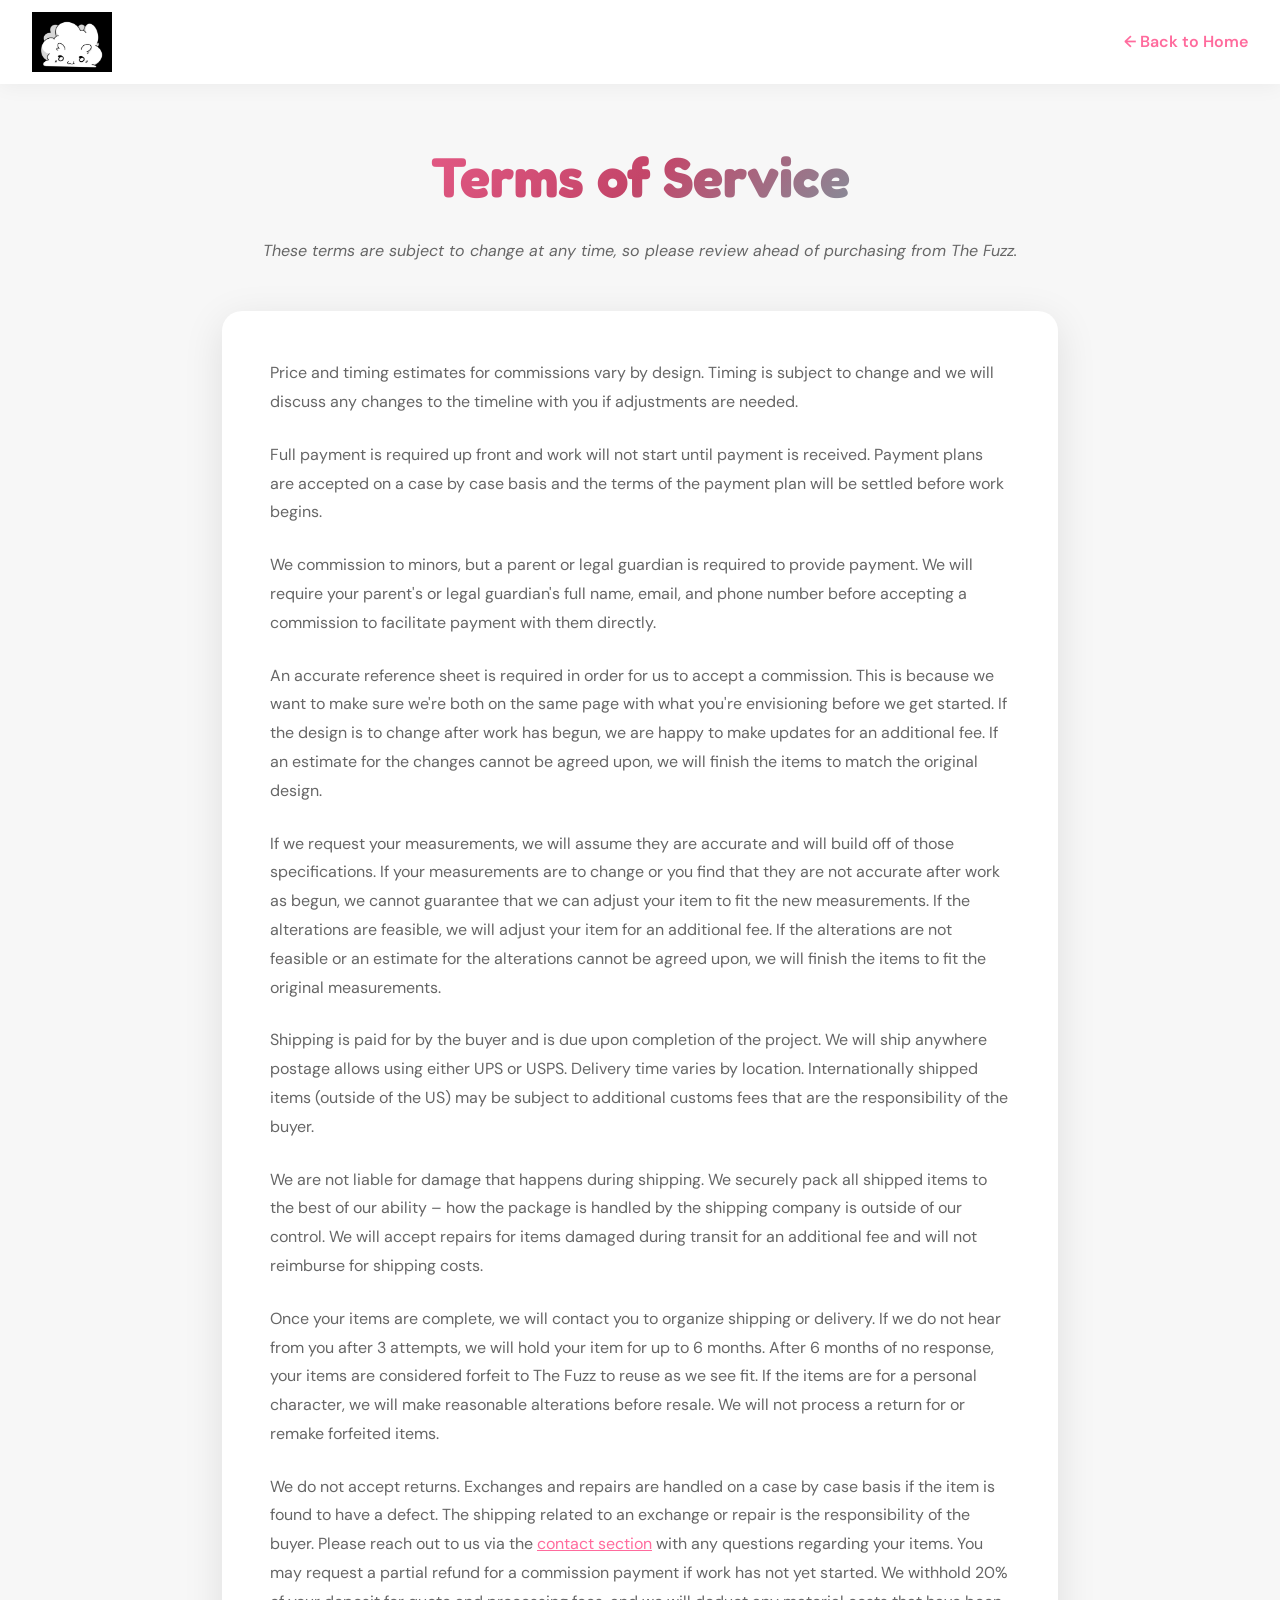
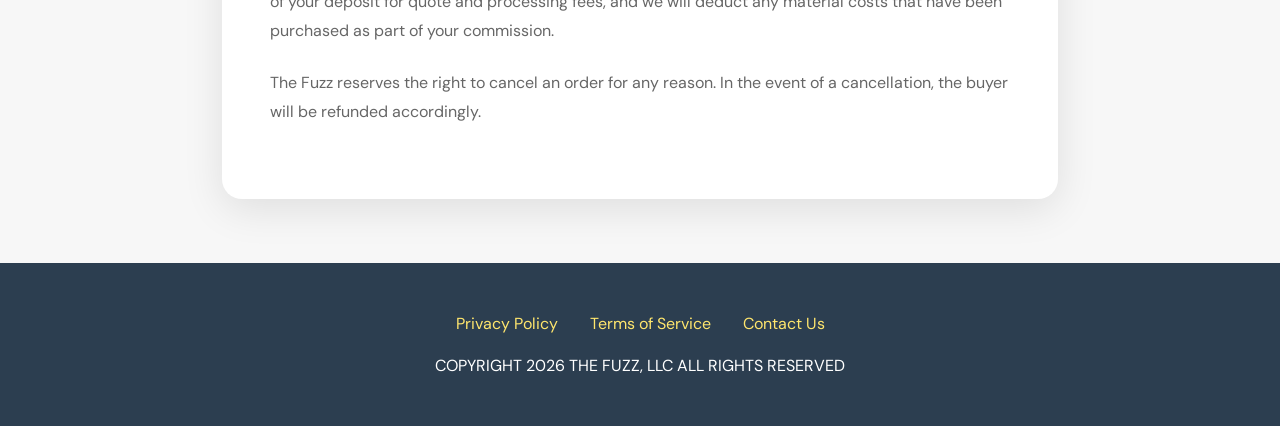
==== term-of-service.html @ 5d9a10b8 "add html files" ====
<!DOCTYPE html>
<html lang="en">
<head>
    <meta charset="UTF-8">
    <meta name="viewport" content="width=device-width, initial-scale=1.0">
    <title>Terms of Service - The Fuzz</title>
    <meta name="description" content="Terms of Service for The Fuzz custom fursuit commissions">
    
    <link rel="preconnect" href="https://fonts.googleapis.com">
    <link rel="preconnect" href="https://fonts.gstatic.com" crossorigin>
    <link href="https://fonts.googleapis.com/css2?family=Fredoka:wght@400;600;700&family=DM+Sans:wght@400;500;700&display=swap" rel="stylesheet">
    
    <style>
        :root {
            --primary: #FF6B9D;
            --primary-dark: #E5528A;
            --secondary: #4ECDC4;
            --accent: #FFE66D;
            --dark: #2C3E50;
            --light: #F7F7F7;
            --white: #FFFFFF;
            --text: #333333;
            --text-light: #666666;
            --gradient: linear-gradient(135deg, #FF6B9D 0%, #C44569 50%, #4ECDC4 100%);
        }
        
        * {
            margin: 0;
            padding: 0;
            box-sizing: border-box;
        }
        
        html {
            scroll-behavior: smooth;
        }
        
        body {
            font-family: 'DM Sans', sans-serif;
            color: var(--text);
            line-height: 1.6;
            background: var(--light);
        }
        
        /* Navigation */
        nav {
            background: rgba(255, 255, 255, 0.95);
            backdrop-filter: blur(10px);
            box-shadow: 0 2px 20px rgba(0, 0, 0, 0.05);
            position: sticky;
            top: 0;
            z-index: 1000;
        }
        
        .nav-container {
            max-width: 1400px;
            margin: 0 auto;
            padding: 0.75rem 2rem;
            display: flex;
            justify-content: space-between;
            align-items: center;
        }
        
        .logo {
            display: flex;
            align-items: center;
            text-decoration: none;
            transition: transform 0.3s ease;
        }
        
        .logo:hover {
            transform: scale(1.05);
        }
        
        .logo img {
            height: 60px;
            width: auto;
        }
        
        .back-link {
            color: var(--primary);
            text-decoration: none;
            font-weight: 600;
            transition: color 0.3s ease;
        }
        
        .back-link:hover {
            color: var(--primary-dark);
        }
        
        /* Main Content */
        .container {
            max-width: 900px;
            margin: 3rem auto;
            padding: 0 2rem;
        }
        
        .terms-header {
            text-align: center;
            margin-bottom: 3rem;
        }
        
        .terms-header h1 {
            font-family: 'Fredoka', sans-serif;
            font-size: clamp(2.5rem, 5vw, 3.5rem);
            font-weight: 700;
            background: var(--gradient);
            -webkit-background-clip: text;
            -webkit-text-fill-color: transparent;
            background-clip: text;
            margin-bottom: 1rem;
        }
        
        .terms-header p {
            font-style: italic;
            color: var(--text-light);
        }
        
        .terms-content {
            background: white;
            padding: 3rem;
            border-radius: 20px;
            box-shadow: 0 10px 40px rgba(0, 0, 0, 0.1);
        }
        
        .terms-content p {
            margin-bottom: 1.5rem;
            color: var(--text-light);
            line-height: 1.8;
        }
        
        /* Footer */
        footer {
            background: var(--dark);
            color: white;
            padding: 3rem 2rem;
            text-align: center;
            margin-top: 4rem;
        }
        
        footer a {
            color: var(--accent);
            text-decoration: none;
            transition: color 0.3s ease;
        }
        
        footer a:hover {
            color: var(--secondary);
        }
        
        .footer-links {
            display: flex;
            gap: 2rem;
            justify-content: center;
            margin-bottom: 1rem;
            flex-wrap: wrap;
        }
        
        /* Responsive */
        @media (max-width: 768px) {
            .logo img {
                height: 50px;
            }
            
            .terms-content {
                padding: 2rem 1.5rem;
            }
        }
    </style>
</head>
<body>
    <!-- Navigation -->
    <nav>
        <div class="nav-container">
            <a href="index.html" class="logo">
                <img src="[data-uri]" alt="The Fuzz">
            </a>
            <a href="index.html" class="back-link">← Back to Home</a>
        </div>
    </nav>

    <!-- Main Content -->
    <div class="container">
        <div class="terms-header">
            <h1>Terms of Service</h1>
            <p>These terms are subject to change at any time, so please review ahead of purchasing from The Fuzz.</p>
        </div>
        
        <div class="terms-content">
            <p>Price and timing estimates for commissions vary by design. Timing is subject to change and we will discuss any changes to the timeline with you if adjustments are needed.</p>

            <p>Full payment is required up front and work will not start until payment is received. Payment plans are accepted on a case by case basis and the terms of the payment plan will be settled before work begins.</p>

            <p>We commission to minors, but a parent or legal guardian is required to provide payment. We will require your parent's or legal guardian's full name, email, and phone number before accepting a commission to facilitate payment with them directly.</p>

            <p>An accurate reference sheet is required in order for us to accept a commission. This is because we want to make sure we're both on the same page with what you're envisioning before we get started. If the design is to change after work has begun, we are happy to make updates for an additional fee. If an estimate for the changes cannot be agreed upon, we will finish the items to match the original design.</p>

            <p>If we request your measurements, we will assume they are accurate and will build off of those specifications. If your measurements are to change or you find that they are not accurate after work as begun, we cannot guarantee that we can adjust your item to fit the new measurements. If the alterations are feasible, we will adjust your item for an additional fee. If the alterations are not feasible or an estimate for the alterations cannot be agreed upon, we will finish the items to fit the original measurements.</p>

            <p>Shipping is paid for by the buyer and is due upon completion of the project. We will ship anywhere postage allows using either UPS or USPS. Delivery time varies by location. Internationally shipped items (outside of the US) may be subject to additional customs fees that are the responsibility of the buyer.</p>

            <p>We are not liable for damage that happens during shipping. We securely pack all shipped items to the best of our ability – how the package is handled by the shipping company is outside of our control. We will accept repairs for items damaged during transit for an additional fee and will not reimburse for shipping costs.</p>

            <p>Once your items are complete, we will contact you to organize shipping or delivery. If we do not hear from you after 3 attempts, we will hold your item for up to 6 months. After 6 months of no response, your items are considered forfeit to The Fuzz to reuse as we see fit. If the items are for a personal character, we will make reasonable alterations before resale. We will not process a return for or remake forfeited items.</p>

            <p>We do not accept returns. Exchanges and repairs are handled on a case by case basis if the item is found to have a defect. The shipping related to an exchange or repair is the responsibility of the buyer. Please reach out to us via the <a href="index.html#contact" style="color: var(--primary); text-decoration: underline;">contact section</a> with any questions regarding your items. You may request a partial refund for a commission payment if work has not yet started. We withhold 20% of your deposit for quote and processing fees, and we will deduct any material costs that have been purchased as part of your commission.</p>

            <p>The Fuzz reserves the right to cancel an order for any reason. In the event of a cancellation, the buyer will be refunded accordingly.</p>
        </div>
    </div>

    <!-- Footer -->
    <footer>
        <div class="footer-links">
            <a href="http://itssofuzzy.com/privacy-policy/">Privacy Policy</a>
            <a href="terms.html">Terms of Service</a>
            <a href="index.html#contact">Contact Us</a>
        </div>
        <p>COPYRIGHT 2026 THE FUZZ, LLC ALL RIGHTS RESERVED</p>
    </footer>
</body>
</html>
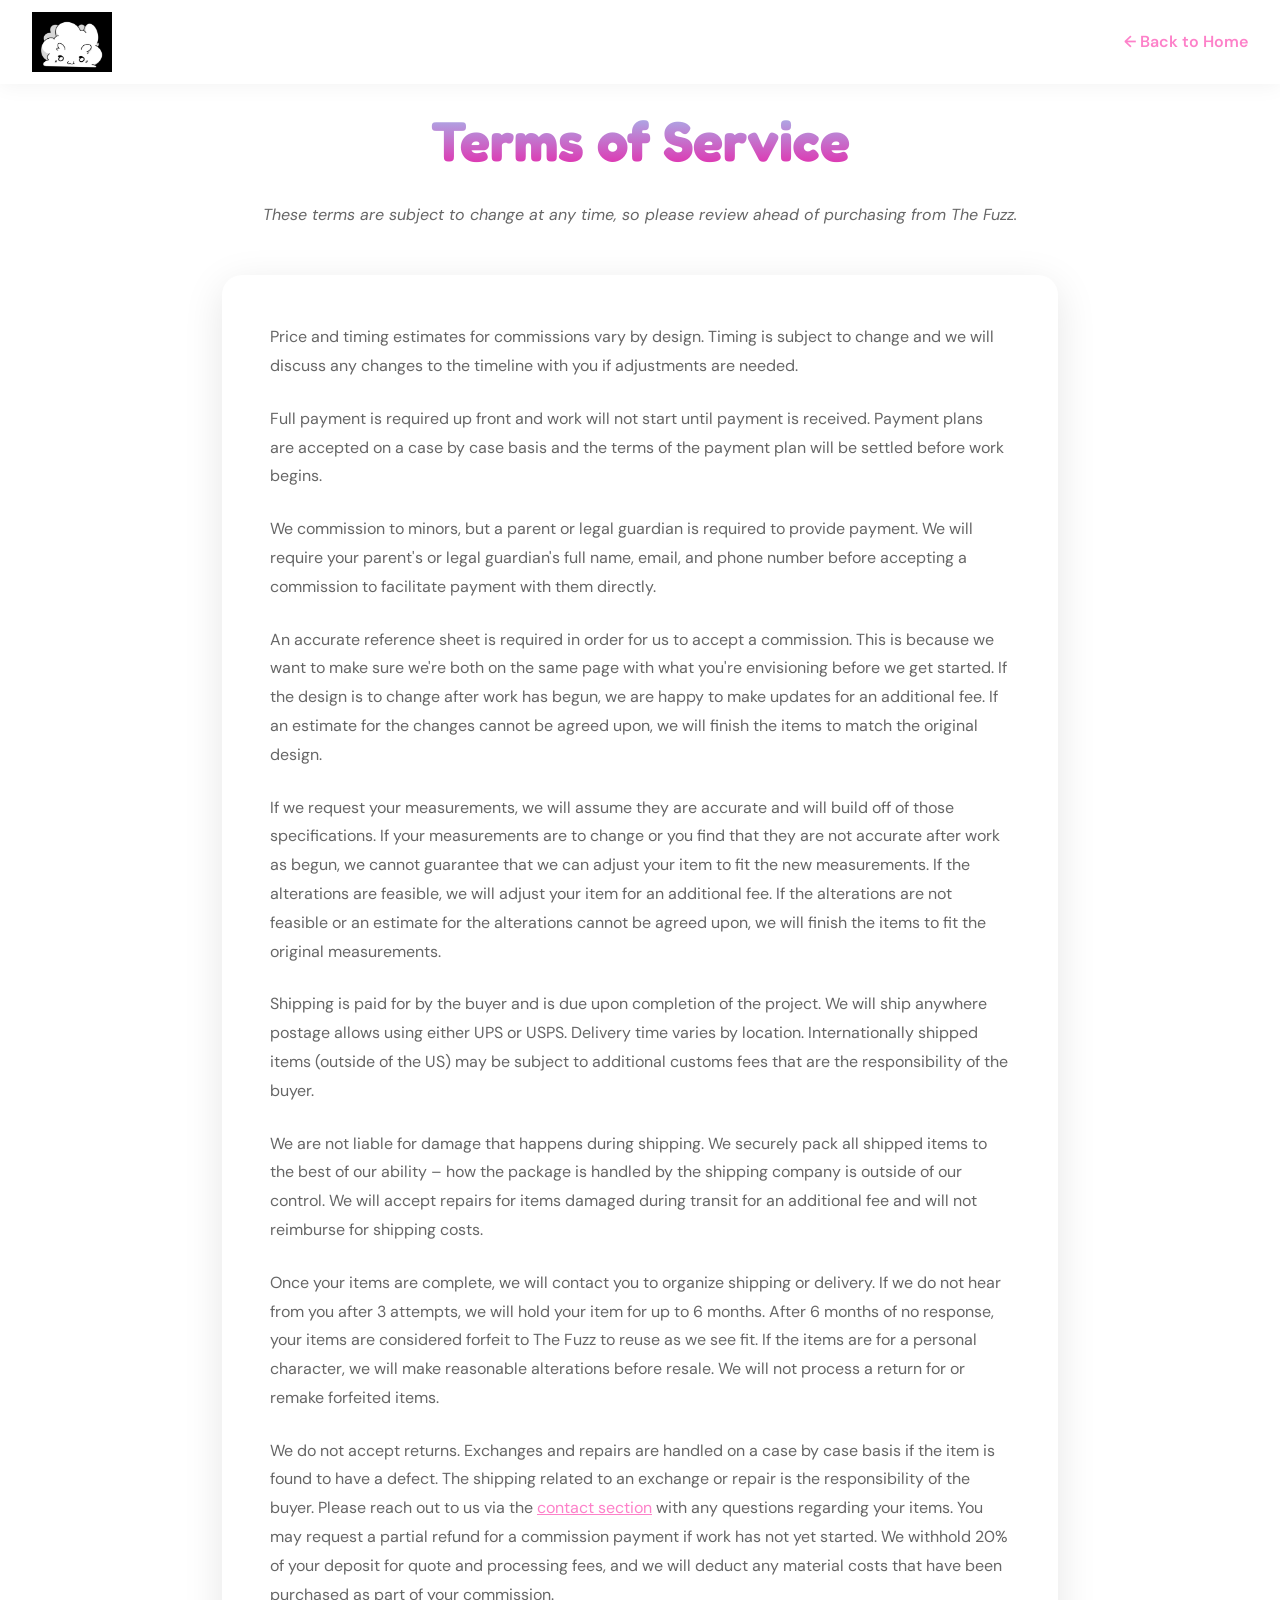
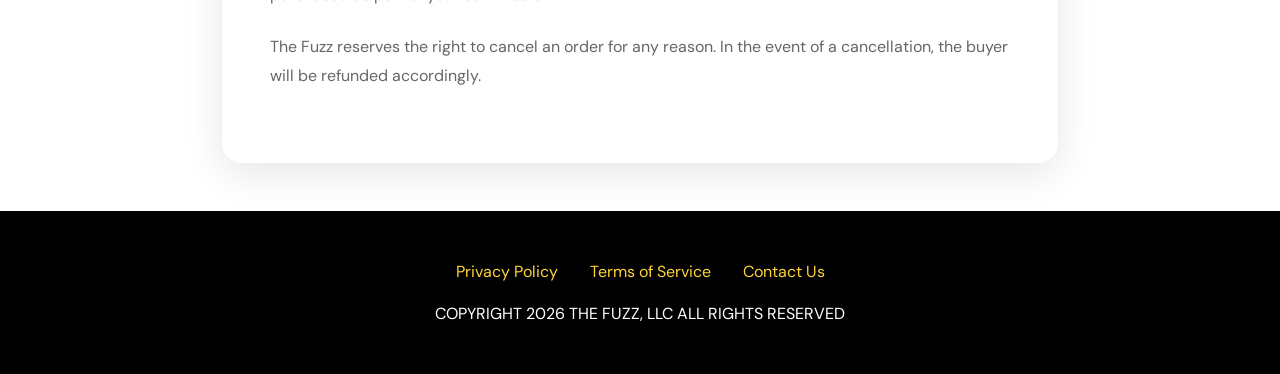
==== commit 748c6f31: "Extract inline CSS into shared styles.css Move the inline <style> blocks and inline style attributes" ====
--- a/term-of-service.html
+++ b/term-of-service.html
@@ -10,162 +10,7 @@
     <link rel="preconnect" href="https://fonts.gstatic.com" crossorigin>
     <link href="https://fonts.googleapis.com/css2?family=Fredoka:wght@400;600;700&family=DM+Sans:wght@400;500;700&display=swap" rel="stylesheet">
     
-    <style>
-        :root {
-            --primary: #FF6B9D;
-            --primary-dark: #E5528A;
-            --secondary: #4ECDC4;
-            --accent: #FFE66D;
-            --dark: #2C3E50;
-            --light: #F7F7F7;
-            --white: #FFFFFF;
-            --text: #333333;
-            --text-light: #666666;
-            --gradient: linear-gradient(135deg, #FF6B9D 0%, #C44569 50%, #4ECDC4 100%);
-        }
-        
-        * {
-            margin: 0;
-            padding: 0;
-            box-sizing: border-box;
-        }
-        
-        html {
-            scroll-behavior: smooth;
-        }
-        
-        body {
-            font-family: 'DM Sans', sans-serif;
-            color: var(--text);
-            line-height: 1.6;
-            background: var(--light);
-        }
-        
-        /* Navigation */
-        nav {
-            background: rgba(255, 255, 255, 0.95);
-            backdrop-filter: blur(10px);
-            box-shadow: 0 2px 20px rgba(0, 0, 0, 0.05);
-            position: sticky;
-            top: 0;
-            z-index: 1000;
-        }
-        
-        .nav-container {
-            max-width: 1400px;
-            margin: 0 auto;
-            padding: 0.75rem 2rem;
-            display: flex;
-            justify-content: space-between;
-            align-items: center;
-        }
-        
-        .logo {
-            display: flex;
-            align-items: center;
-            text-decoration: none;
-            transition: transform 0.3s ease;
-        }
-        
-        .logo:hover {
-            transform: scale(1.05);
-        }
-        
-        .logo img {
-            height: 60px;
-            width: auto;
-        }
-        
-        .back-link {
-            color: var(--primary);
-            text-decoration: none;
-            font-weight: 600;
-            transition: color 0.3s ease;
-        }
-        
-        .back-link:hover {
-            color: var(--primary-dark);
-        }
-        
-        /* Main Content */
-        .container {
-            max-width: 900px;
-            margin: 3rem auto;
-            padding: 0 2rem;
-        }
-        
-        .terms-header {
-            text-align: center;
-            margin-bottom: 3rem;
-        }
-        
-        .terms-header h1 {
-            font-family: 'Fredoka', sans-serif;
-            font-size: clamp(2.5rem, 5vw, 3.5rem);
-            font-weight: 700;
-            background: var(--gradient);
-            -webkit-background-clip: text;
-            -webkit-text-fill-color: transparent;
-            background-clip: text;
-            margin-bottom: 1rem;
-        }
-        
-        .terms-header p {
-            font-style: italic;
-            color: var(--text-light);
-        }
-        
-        .terms-content {
-            background: white;
-            padding: 3rem;
-            border-radius: 20px;
-            box-shadow: 0 10px 40px rgba(0, 0, 0, 0.1);
-        }
-        
-        .terms-content p {
-            margin-bottom: 1.5rem;
-            color: var(--text-light);
-            line-height: 1.8;
-        }
-        
-        /* Footer */
-        footer {
-            background: var(--dark);
-            color: white;
-            padding: 3rem 2rem;
-            text-align: center;
-            margin-top: 4rem;
-        }
-        
-        footer a {
-            color: var(--accent);
-            text-decoration: none;
-            transition: color 0.3s ease;
-        }
-        
-        footer a:hover {
-            color: var(--secondary);
-        }
-        
-        .footer-links {
-            display: flex;
-            gap: 2rem;
-            justify-content: center;
-            margin-bottom: 1rem;
-            flex-wrap: wrap;
-        }
-        
-        /* Responsive */
-        @media (max-width: 768px) {
-            .logo img {
-                height: 50px;
-            }
-            
-            .terms-content {
-                padding: 2rem 1.5rem;
-            }
-        }
-    </style>
+    <link rel="stylesheet" href="styles.css">
 </head>
 <body>
     <!-- Navigation -->
@@ -202,7 +47,7 @@
 
             <p>Once your items are complete, we will contact you to organize shipping or delivery. If we do not hear from you after 3 attempts, we will hold your item for up to 6 months. After 6 months of no response, your items are considered forfeit to The Fuzz to reuse as we see fit. If the items are for a personal character, we will make reasonable alterations before resale. We will not process a return for or remake forfeited items.</p>
 
-            <p>We do not accept returns. Exchanges and repairs are handled on a case by case basis if the item is found to have a defect. The shipping related to an exchange or repair is the responsibility of the buyer. Please reach out to us via the <a href="index.html#contact" style="color: var(--primary); text-decoration: underline;">contact section</a> with any questions regarding your items. You may request a partial refund for a commission payment if work has not yet started. We withhold 20% of your deposit for quote and processing fees, and we will deduct any material costs that have been purchased as part of your commission.</p>
+            <p>We do not accept returns. Exchanges and repairs are handled on a case by case basis if the item is found to have a defect. The shipping related to an exchange or repair is the responsibility of the buyer. Please reach out to us via the <a href="index.html#contact">contact section</a> with any questions regarding your items. You may request a partial refund for a commission payment if work has not yet started. We withhold 20% of your deposit for quote and processing fees, and we will deduct any material costs that have been purchased as part of your commission.</p>
 
             <p>The Fuzz reserves the right to cancel an order for any reason. In the event of a cancellation, the buyer will be refunded accordingly.</p>
         </div>
@@ -218,4 +63,4 @@
         <p>COPYRIGHT 2026 THE FUZZ, LLC ALL RIGHTS RESERVED</p>
     </footer>
 </body>
-</html>+</html>
--- a/styles.css
+++ b/styles.css
@@ -0,0 +1,583 @@
+:root {
+    --primary: #fd81c9;
+    --primary-dark: #f60099;
+    --secondary: #0ebbfd;
+    --accent: #ffd438;
+    --dark: #000000;
+    --light: #F7F7F7;
+    --white: #FFFFFF;
+    --text: #333333;
+    --text-light: #666666;
+    --gradient: linear-gradient(to bottom, #94e1fe, #f60099);
+}
+
+* {
+    margin: 0;
+    padding: 0;
+    box-sizing: border-box;
+}
+
+html {
+    scroll-behavior: smooth;
+}
+
+body {
+    font-family: 'DM Sans', sans-serif;
+    color: var(--text);
+    line-height: 1.6;
+    overflow-x: hidden;
+}
+
+/* Navigation */
+nav {
+    position: fixed;
+    top: 0;
+    width: 100%;
+    background: rgba(255, 255, 255, 0.95);
+    backdrop-filter: blur(10px);
+    box-shadow: 0 2px 20px rgba(0, 0, 0, 0.05);
+    z-index: 1000;
+    transition: all 0.3s ease;
+}
+
+nav.scrolled {
+    box-shadow: 0 2px 30px rgba(0, 0, 0, 0.1);
+}
+
+.nav-container {
+    max-width: 1400px;
+    margin: 0 auto;
+    padding: 0.75rem 2rem;
+    display: flex;
+    justify-content: space-between;
+    align-items: center;
+}
+
+.logo {
+    display: flex;
+    align-items: center;
+    text-decoration: none;
+    transition: transform 0.3s ease;
+}
+
+.logo:hover {
+    transform: scale(1.05);
+}
+
+.logo img {
+    height: 60px;
+    width: auto;
+}
+
+.nav-links {
+    display: flex;
+    gap: 2rem;
+    list-style: none;
+}
+
+.nav-links a {
+    color: var(--text);
+    text-decoration: none;
+    font-weight: 500;
+    position: relative;
+    transition: color 0.3s ease;
+}
+
+.nav-links a::after {
+    content: '';
+    position: absolute;
+    bottom: -5px;
+    left: 0;
+    width: 0;
+    height: 3px;
+    background: var(--gradient);
+    transition: width 0.3s ease;
+}
+
+.nav-links a:hover {
+    color: var(--primary);
+}
+
+.nav-links a:hover::after {
+    width: 100%;
+}
+
+/* Back link (Terms of Service page) */
+.back-link {
+    color: var(--primary);
+    text-decoration: none;
+    font-weight: 600;
+    transition: color 0.3s ease;
+}
+
+.back-link:hover {
+    color: var(--primary-dark);
+}
+
+/* Mobile Menu Toggle */
+.menu-toggle {
+    display: none;
+    flex-direction: column;
+    cursor: pointer;
+    gap: 5px;
+}
+
+.menu-toggle span {
+    width: 25px;
+    height: 3px;
+    background: var(--primary);
+    transition: all 0.3s ease;
+}
+
+/* Hero Section */
+.hero {
+    margin-top: 80px;
+    padding: 4rem 2rem;
+    background: var(--light);
+    display: flex;
+    flex-direction: column;
+    align-items: center;
+    justify-content: center;
+    text-align: center;
+}
+
+.hero-content {
+    max-width: 800px;
+    animation: fadeInUp 1s ease;
+}
+
+@keyframes fadeInUp {
+    from {
+        opacity: 0;
+        transform: translateY(30px);
+    }
+    to {
+        opacity: 1;
+        transform: translateY(0);
+    }
+}
+
+.hero h1 {
+    font-family: 'Fredoka', sans-serif;
+    font-size: clamp(2.5rem, 6vw, 4rem);
+    font-weight: 700;
+    margin-bottom: 1rem;
+    background: var(--secondary);
+    -webkit-background-clip: text;
+    -webkit-text-fill-color: transparent;
+    background-clip: text;
+}
+
+.hero p {
+    font-size: clamp(1.1rem, 2.5vw, 1.5rem);
+    margin-bottom: 1.5rem;
+    color: var(--text);
+    font-weight: 500;
+}
+
+.tagline {
+    font-size: clamp(0.9rem, 2vw, 1.2rem);
+    color: var(--text-light);
+    margin-bottom: 2rem;
+}
+
+.cta-button {
+    display: inline-block;
+    padding: 1rem 2.5rem;
+    background: var(--primary);
+    color: var(--white);
+    text-decoration: none;
+    border-radius: 50px;
+    font-weight: 700;
+    font-size: 1.1rem;
+    transition: all 0.3s ease;
+    box-shadow: 0 4px 20px rgba(255, 107, 157, 0.3);
+}
+
+.cta-button:hover {
+    transform: translateY(-3px);
+    box-shadow: 0 6px 30px rgba(255, 107, 157, 0.4);
+    background: var(--primary-dark);
+}
+
+/* Section Styling */
+section {
+    padding: 5rem 2rem;
+    max-width: 1400px;
+    margin: 0 auto;
+}
+
+section:nth-child(even) {
+    background: var(--light);
+}
+
+.section-title {
+    font-family: 'Fredoka', sans-serif;
+    font-size: clamp(2.5rem, 5vw, 3.5rem);
+    font-weight: 700;
+    text-align: center;
+    margin-bottom: 3rem;
+    background: var(--secondary);
+    -webkit-background-clip: text;
+    -webkit-text-fill-color: transparent;
+    background-clip: text;
+}
+
+/* About Section */
+.about-content {
+    display: grid;
+    grid-template-columns: 1fr 1fr;
+    gap: 3rem;
+    align-items: center;
+}
+
+.about-text h3 {
+    font-family: 'Fredoka', sans-serif;
+    font-size: 1.75rem;
+    color: var(--text);
+    margin-bottom: 1rem;
+}
+
+.about-text p {
+    font-size: 1.1rem;
+    margin-bottom: 1rem;
+    color: var(--text-light);
+}
+
+.about-text strong {
+    color: var(--primary);
+    font-weight: 700;
+}
+
+.about-image {
+    border-radius: 20px;
+    overflow: hidden;
+    box-shadow: 0 10px 40px rgba(0, 0, 0, 0.15);
+    transform: rotate(-2deg);
+    transition: transform 0.3s ease;
+}
+
+.about-image:hover {
+    transform: rotate(0deg) scale(1.02);
+}
+
+.about-image img {
+    width: 100%;
+    height: auto;
+    display: block;
+}
+
+/* Commission Info */
+.commission-note {
+    color: var(--text);
+    border-radius: 15px;
+    text-align: center;
+    margin-bottom: 3rem;
+}
+
+.commission-note strong {
+    font-size: 1.3rem;
+    display: block;
+    margin-bottom: 0.5rem;
+}
+
+.commission-note a {
+    color: var(--text);
+    text-decoration: underline;
+    font-weight: 600;
+    transition: color 0.3s ease;
+}
+
+.commission-note a:hover {
+    color: var(--primary);
+    text-decoration: underline;
+}
+
+.pricing-menu {
+    max-width: 800px;
+    margin: 0 auto;
+    background: white;
+    border-radius: 15px;
+    overflow: hidden;
+    box-shadow: 0 10px 30px rgba(0, 0, 0, 0.1);
+}
+
+.pricing-menu img {
+    width: 100%;
+    height: auto;
+    display: block;
+}
+
+.coming-soon {
+    text-align: center;
+    margin-top: 2rem;
+    font-style: italic;
+    color: var(--text-light);
+}
+
+/* Care Instructions */
+.care-grid {
+    display: grid;
+    grid-template-columns: repeat(auto-fit, minmax(300px, 1fr));
+    gap: 2rem;
+    margin-top: 3rem;
+}
+
+.care-card {
+    background: white;
+    padding: 2rem;
+    border-radius: 15px;
+    box-shadow: 0 5px 20px rgba(0, 0, 0, 0.1);
+    transition: all 0.3s ease;
+}
+
+.care-card:hover {
+    transform: translateY(-5px);
+    box-shadow: 0 10px 30px rgba(0, 0, 0, 0.15);
+}
+
+.care-card h3 {
+    font-family: 'Fredoka', sans-serif;
+    color: var(--primary);
+    font-size: 1.5rem;
+    margin-bottom: 1rem;
+}
+
+.care-card ul {
+    list-style: none;
+    padding-left: 0;
+}
+
+.care-card li {
+    padding: 0.5rem 0;
+    padding-left: 1.5rem;
+    position: relative;
+    color: var(--text-light);
+}
+
+.care-card li::before {
+    content: '✨';
+    position: absolute;
+    left: 0;
+}
+
+.care-subtitle {
+    margin-bottom: 1rem;
+    color: var(--text-light);
+}
+
+.warning-box {
+    background: linear-gradient(135deg, #FFE66D 0%, #FFAA00 100%);
+    padding: 1.5rem;
+    border-radius: 10px;
+    margin: 2rem 0;
+    box-shadow: 0 5px 20px rgba(255, 170, 0, 0.3);
+}
+
+.warning-box strong {
+    display: block;
+    font-size: 1.2rem;
+    margin-bottom: 0.5rem;
+}
+
+.section-subtitle {
+    text-align: center;
+    font-size: 1.2rem;
+    color: var(--text-light);
+    margin-top: -2rem;
+    margin-bottom: 3rem;
+}
+
+/* Contact Section */
+.contact-content {
+    text-align: center;
+    max-width: 600px;
+    margin: 0 auto;
+}
+
+.contact-intro {
+    font-size: 1.2rem;
+    margin-bottom: 2rem;
+}
+
+.contact-buttons {
+    display: flex;
+    gap: 1rem;
+    justify-content: center;
+    flex-wrap: wrap;
+    margin-top: 2rem;
+}
+
+.contact-button {
+    padding: 1rem 2rem;
+    border-radius: 50px;
+    text-decoration: none;
+    font-weight: 600;
+    transition: all 0.3s ease;
+    display: inline-flex;
+    align-items: center;
+    gap: 0.5rem;
+}
+
+.contact-button.primary {
+    background: var(--primary);
+    color: white;
+    box-shadow: 0 5px 20px rgba(255, 107, 157, 0.3);
+}
+
+.contact-button.secondary {
+    background: var(--secondary);
+    color: white;
+    box-shadow: 0 5px 20px rgba(78, 205, 196, 0.3);
+}
+
+.contact-button:hover {
+    transform: translateY(-3px);
+    box-shadow: 0 8px 30px rgba(0, 0, 0, 0.2);
+}
+
+/* Terms of Service Page */
+.container {
+    max-width: 900px;
+    margin: 6rem auto 3rem;
+    padding: 0 2rem;
+}
+
+.terms-header {
+    text-align: center;
+    margin-bottom: 3rem;
+}
+
+.terms-header h1 {
+    font-family: 'Fredoka', sans-serif;
+    font-size: clamp(2.5rem, 5vw, 3.5rem);
+    font-weight: 700;
+    background: var(--gradient);
+    -webkit-background-clip: text;
+    -webkit-text-fill-color: transparent;
+    background-clip: text;
+    margin-bottom: 1rem;
+}
+
+.terms-header p {
+    font-style: italic;
+    color: var(--text-light);
+}
+
+.terms-content {
+    background: white;
+    padding: 3rem;
+    border-radius: 20px;
+    box-shadow: 0 10px 40px rgba(0, 0, 0, 0.1);
+}
+
+.terms-content p {
+    margin-bottom: 1.5rem;
+    color: var(--text-light);
+    line-height: 1.8;
+}
+
+.terms-content a {
+    color: var(--primary);
+    text-decoration: underline;
+    transition: color 0.3s ease;
+}
+
+.terms-content a:hover {
+    color: var(--primary-dark);
+}
+
+/* Footer */
+footer {
+    background: var(--dark);
+    color: white;
+    padding: 3rem 2rem;
+    text-align: center;
+}
+
+footer a {
+    color: var(--accent);
+    text-decoration: none;
+    transition: color 0.3s ease;
+}
+
+footer a:hover {
+    color: var(--secondary);
+}
+
+.footer-links {
+    display: flex;
+    gap: 2rem;
+    justify-content: center;
+    margin-bottom: 1rem;
+    flex-wrap: wrap;
+}
+
+/* Responsive Design */
+@media (max-width: 768px) {
+    .nav-links {
+        position: fixed;
+        top: 80px;
+        left: -100%;
+        flex-direction: column;
+        background: white;
+        width: 100%;
+        padding: 2rem;
+        box-shadow: 0 10px 30px rgba(0, 0, 0, 0.1);
+        transition: left 0.3s ease;
+    }
+
+    .nav-links.active {
+        left: 0;
+    }
+
+    .menu-toggle {
+        display: flex;
+    }
+
+    .about-content {
+        grid-template-columns: 1fr;
+    }
+
+    .care-grid {
+        grid-template-columns: 1fr;
+    }
+
+    .logo img {
+        height: 50px;
+    }
+
+    .terms-content {
+        padding: 2rem 1.5rem;
+    }
+}
+
+/* Scroll to top button */
+.scroll-top {
+    position: fixed;
+    bottom: 2rem;
+    right: 2rem;
+    width: 50px;
+    height: 50px;
+    background: var(--secondary);
+    border-radius: 50%;
+    display: flex;
+    align-items: center;
+    justify-content: center;
+    color: white;
+    font-size: 1.5rem;
+    cursor: pointer;
+    opacity: 0;
+    transition: all 0.3s ease;
+    z-index: 999;
+    box-shadow: 0 5px 20px rgba(0, 0, 0, 0.2);
+}
+
+.scroll-top.visible {
+    opacity: 1;
+}
+
+.scroll-top:hover {
+    transform: translateY(-5px);
+    box-shadow: 0 8px 30px rgba(0, 0, 0, 0.3);
+}
